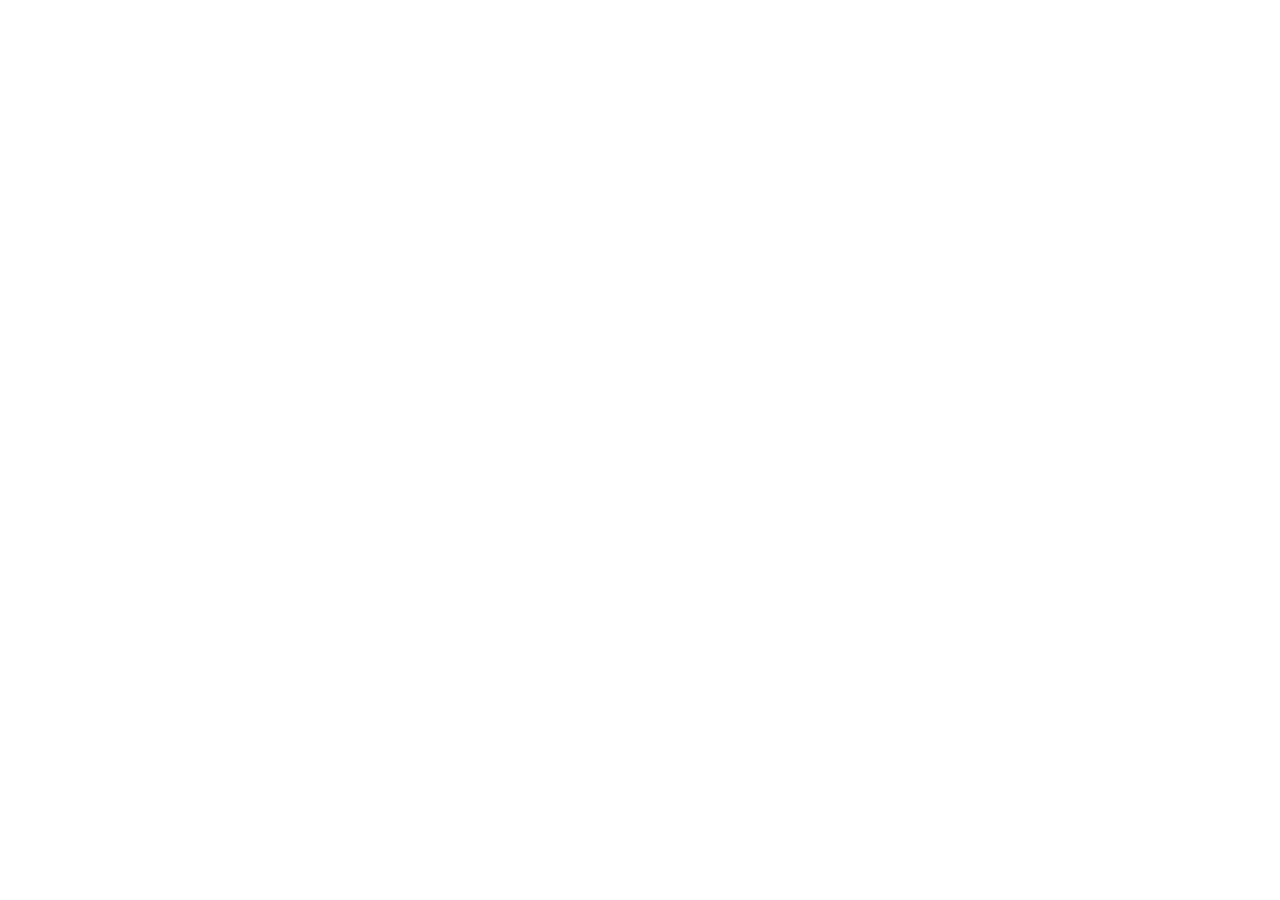
==== index.html @ bd09c3a1 "firstCommitStart" ====
<!DOCTYPE html>
<html lang="en">
<head>
	<meta charset="UTF-8">
	<meta name="viewport" content="width=device-width, initial-scale=1.0">
	<title>Document</title>
</head>
<body>
	<div class="wrapper">
			

		
	</div>
</body>
</html>
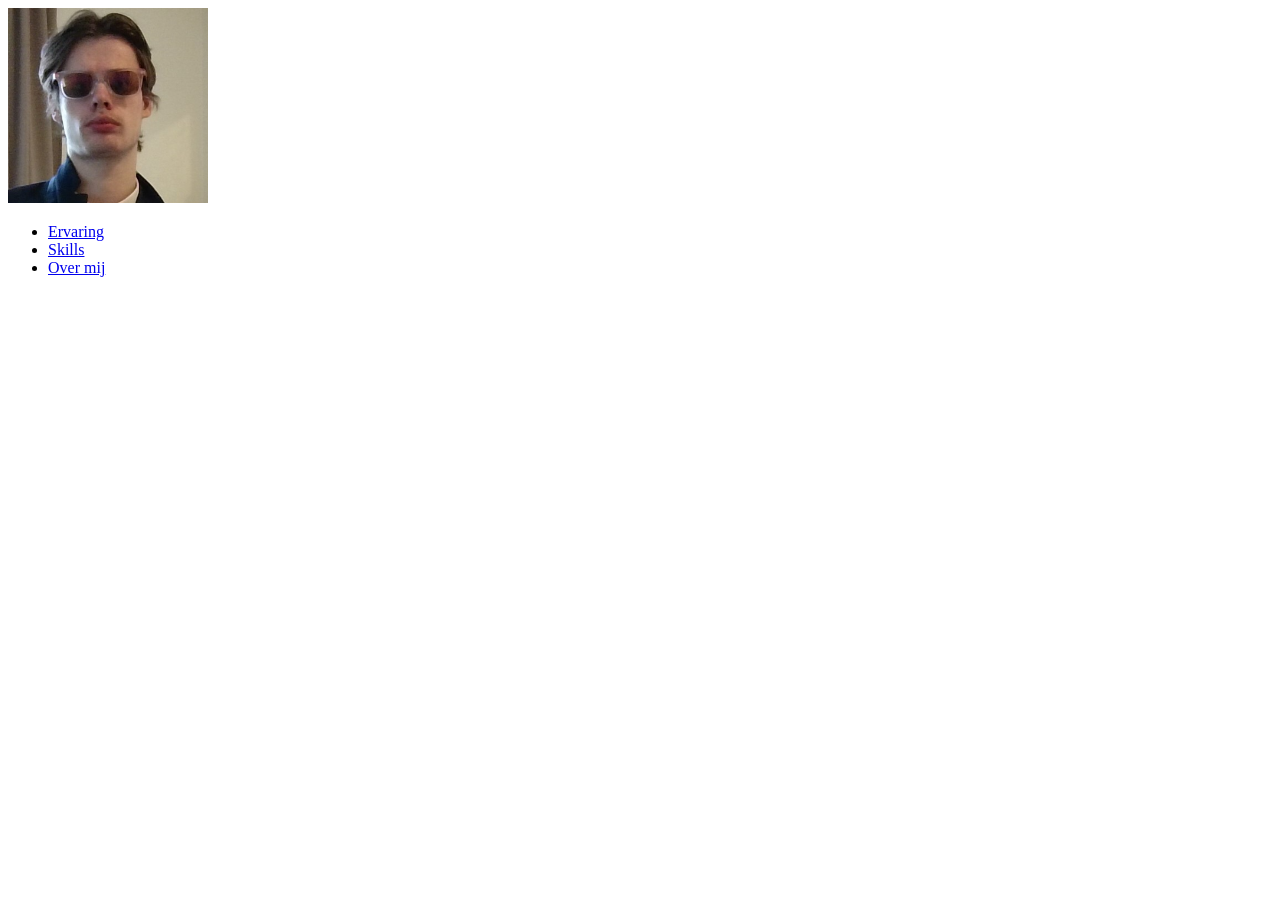
==== commit 6c51466f: "pic working" ====
--- a/index.html
+++ b/index.html
@@ -3,13 +3,23 @@
 <head>
 	<meta charset="UTF-8">
 	<meta name="viewport" content="width=device-width, initial-scale=1.0">
+	<link rel="stylesheet" href="style.css" />
 	<title>Document</title>
 </head>
 <body>
 	<div class="wrapper">
-			
-
-		
+			<div class="header">
+				<div class="facePic">
+					<img src="images/picFACE.png" alt="Logo" />
+				</div>
+				<div class="navigation">
+					<ul>
+						<li><a href="experience.html">Ervaring</a></li>
+						<li><a href="skills.html">Skills</a></li>
+						<li><a href="index.html" >Over mij</a></li>
+					</ul>
+				</div>
+			</div>
 	</div>
 </body>
 </html>
--- a/style.css
+++ b/style.css
@@ -0,0 +1,4 @@
+.facePic img{
+
+	max-width: 200px;
+}
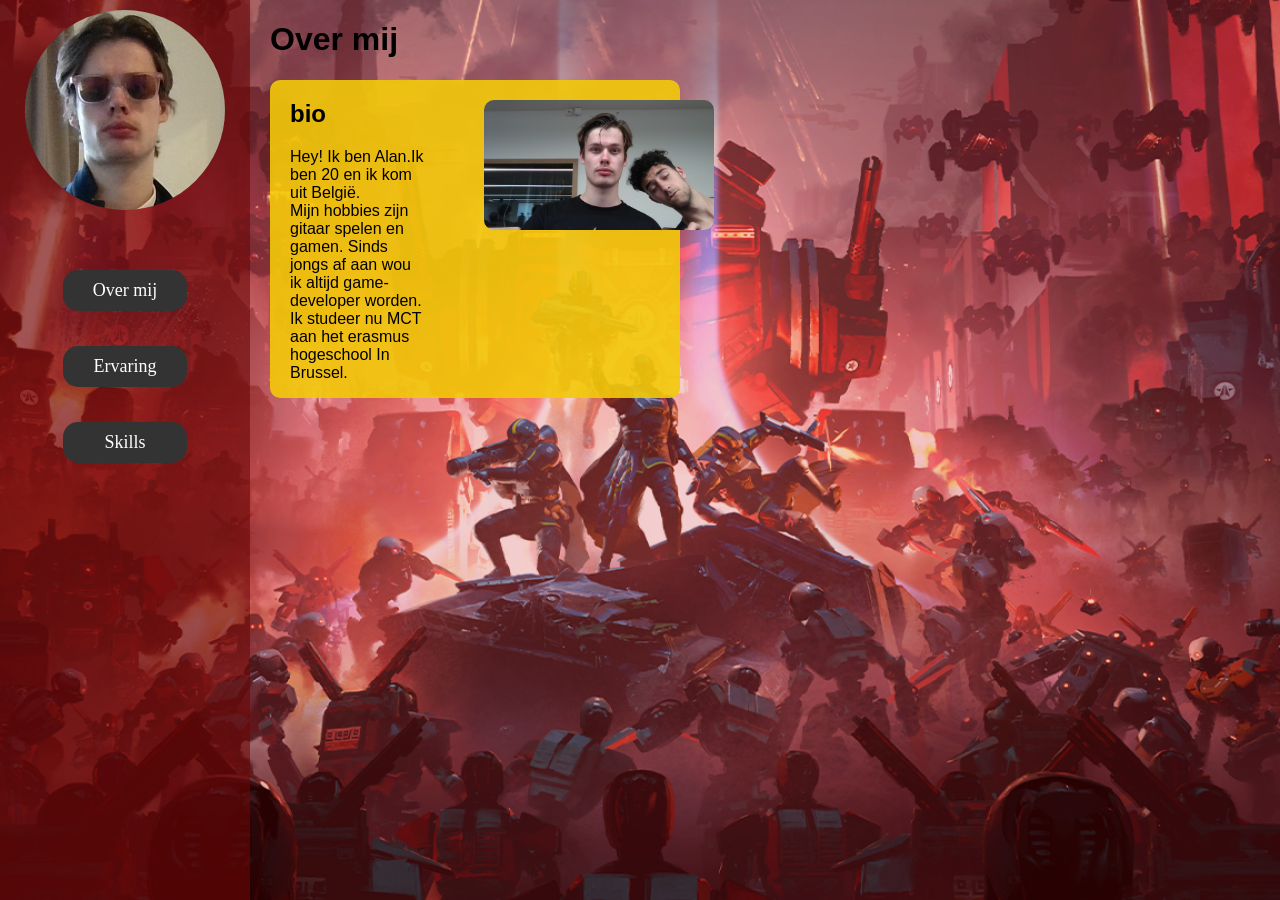
==== commit 252e5ceb: "someStuff" ====
--- a/index.html
+++ b/index.html
@@ -14,11 +14,29 @@
 				</div>
 				<div class="navigation">
 					<ul>
-						<li><a href="experience.html">Ervaring</a></li>
-						<li><a href="skills.html">Skills</a></li>
-						<li><a href="index.html" >Over mij</a></li>
+						<li><a href="index.html" class="button" >Over mij</a></li>
+						<li><a href="experience.html" class="button">Ervaring</a></li>
+						<li><a href="skills.html" class="button">Skills</a></li>
 					</ul>
 				</div>
+			</div>
+			<div class ="content">
+
+				<h1>Over mij</h1>
+				<div class ="bio">
+					<div>
+						<h2> bio</h2>
+						<p>Hey! Ik ben Alan.Ik ben 20 en ik kom uit België.<br> 
+							Mijn hobbies zijn gitaar spelen en gamen. Sinds jongs af aan wou ik altijd game-developer worden.<br>
+							Ik studeer nu MCT aan het erasmus hogeschool In Brussel.
+						 </p>
+						 
+					</div>
+					<div class="mePic">
+					<img src="images/WIN_20240923_15_37_50_Pro.jpg" alt="Logo" />
+					</div>
+			    </div>
+
 			</div>
 	</div>
 </body>
--- a/style.css
+++ b/style.css
@@ -1,4 +1,98 @@
+@import url('https://fonts.googleapis.com/css2?family=Playfair+Display:ital,wght@0,500;1,500&display=swap');
 .facePic img{
 
-	max-width: 200px;
-}+	width:200px;
+	height:200px;
+	border-radius: 50%;
+}
+.facePic{
+
+	position: fixed;
+}
+.wrapper{
+
+	display: flex;
+}
+.header {
+  width: 250px;              
+  height: 100vh;             
+  position: fixed;          
+  top: 0;
+  left: 0;
+  background: #6b0505; 
+  background: rgba(107, 5, 5, 0.6);          
+
+  color: white;
+  display: flex;
+  flex-direction: column;
+  align-items: center;
+  padding-top: 10px;
+}
+.navigation {
+  padding-right: 80px; 
+  padding-top: 25px;
+}
+.navigation li{
+	margin: 15px 0;
+   text-align: center;
+    padding-top: 20px;
+}
+.navigation ul {
+  list-style: none;
+  margin: 0;
+  width: 100%;
+  padding-top: 200px;
+}
+.navigation a {
+  text-decoration: none;
+  color: white;
+  background: #333;
+  font-size: 18px;
+  display: block;
+  border-radius: 15px;
+  padding: 10px;
+}
+.navigation a:hover{
+	background: #555;
+}
+.content {
+	margin-left: 250px; 
+	padding-left: 20px;
+	font-family: "Playfair", sans-serif;
+	
+}
+.bio{
+
+	display: flex;
+	background-color: rgba(243, 201, 11,0.9);  
+	color: black;
+	border-radius: 10px;
+	justify-content: center;
+	margin-right: 600px;
+	padding-left: 20px
+}
+body{
+	
+	 top: 0;
+	 margin:0;
+  	left: 0;
+	background-color: rgba(194, 8, 8, 0.2);  
+    min-height: 100vh;
+	 
+}
+html {
+    background-image: url("images/background.jpg");
+    background-size: cover;
+    background-position: center;
+    background-attachment: fixed;
+	background-repeat: no-repeat;
+}
+.mePic img{
+
+	max-width: 90%;
+	max-height: 90%;
+    border-radius: 10px;
+	margin-top:20px ;
+	margin-left:60px ;
+
+} 
